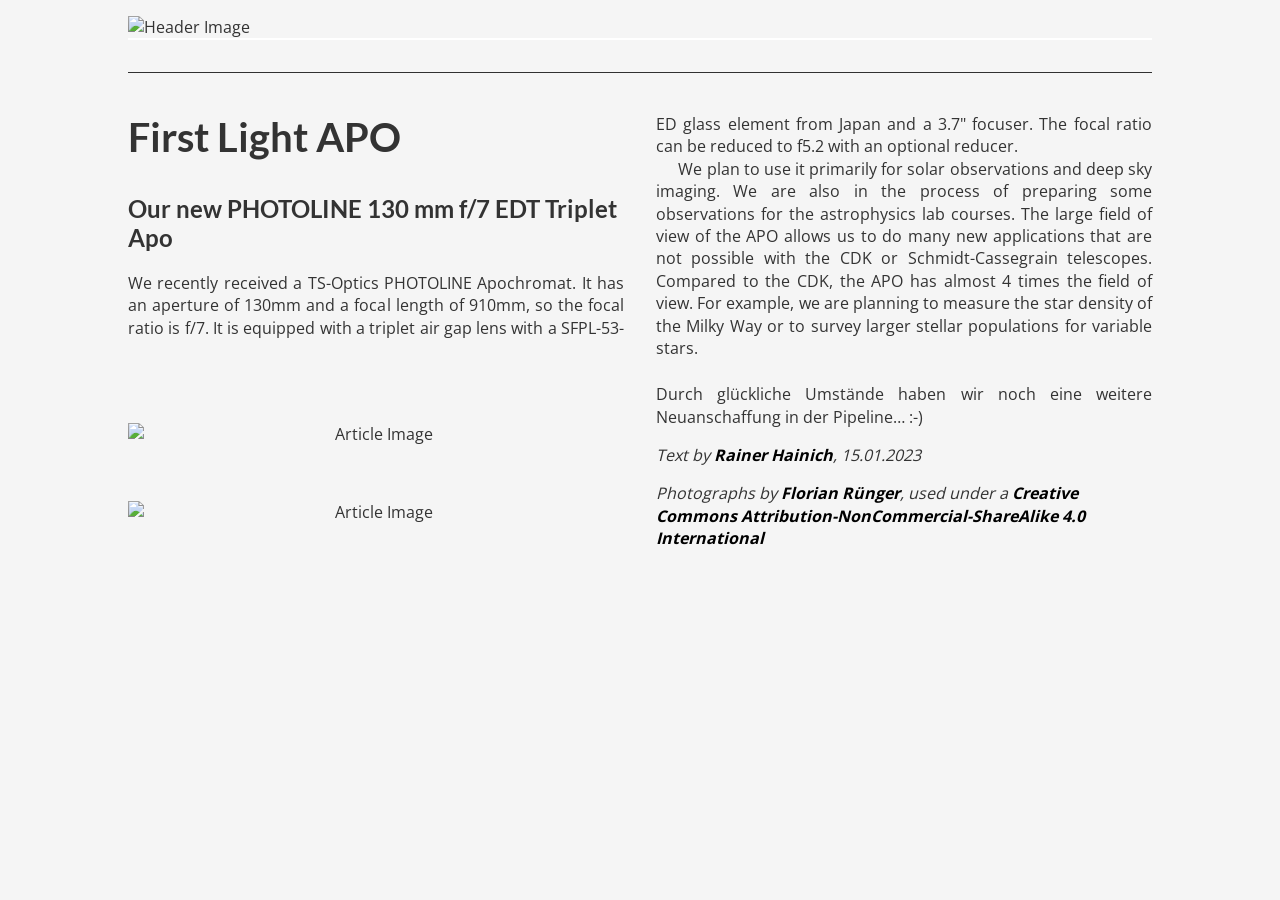
==== apo_first_light.html @ d1a4c63d "Adds news articles" ====
<!DOCTYPE html>
<html lang="en">
<head>
    <meta charset="UTF-8">
    <meta name="viewport" content="width=device-width, initial-scale=1.0">
    <title>First Light APO</title>

    <link rel="icon" href="favicon.ico">
    <link href="css/article.css" rel="stylesheet" type="text/css">
</head>
<body>
    <article>
        <header>
            <img src="images/default_header_image_cropped.jpg" alt="Header Image" class="full">
        </header>

        <div class="article-section multi-col cols-2">
            <h1>First Light APO</h1>
            <h2>Our new PHOTOLINE 130 mm f/7 EDT Triplet Apo </h2>
            <p>We recently received a TS-Optics PHOTOLINE Apochromat. It has an aperture of 130mm and a focal length of
                910mm, so the focal ratio is f/7. It is equipped with a triplet air gap lens with a SFPL-53-ED glass
                element from Japan and a 3.7" focuser. The focal ratio can be reduced to f5.2 with an optional reducer.
            </p>
            <p> We plan to use it primarily for solar observations and deep sky imaging. We are also in the process
                of preparing some observations for the astrophysics lab courses. The large field of view of the APO
                allows us to do many new applications that are not possible with the CDK or Schmidt-Cassegrain
                telescopes. Compared to the CDK, the APO has almost 4 times the field of view. For example, we are
                planning to measure the star density of the Milky Way or to survey larger stellar populations for
                variable stars.
            </p>
        </div>

        <div class="article-section multi-col cols-2">
        <figure class="figure-block span-4-of-4">
            <img src="images/APO_on_cgxl.jpg" alt="Article Image">
        </figure>
        <figure class="figure-block span-4-of-4">
            <img src="images/telescope_sun.JPG" alt="Article Image">
        </figure>
            <p> Durch glückliche Umstände haben wir noch eine weitere Neuanschaffung in der Pipeline… :-)</p>

            <p class="credits">Text by <a href="mailto:rhainich@astro.physik.uni-potsdam.de">Rainer Hainich</a>, 15.01.2023</p>
            <p class="credits">Photographs by <a href="mailto:fruenger@astro.physik.uni-potsdam.de">Florian Rünger</a>, used under a <a href="https://creativecommons.org/licenses/by-nc-sa/4.0/deed.en">Creative Commons Attribution-NonCommercial-ShareAlike 4.0 International</a></p>
        </div>

    </article>
</body>
</html>
---- css/article.css ----
/* open-sans-300 - latin */
@font-face {
  font-display: swap; /* Check https://developer.mozilla.org/en-US/docs/Web/CSS/@font-face/font-display for other options. */
  font-family: 'Open Sans';
  font-style: normal;
  font-weight: 300;
  src: url('../fonts/open-sans-v34-latin-300.woff2') format('woff2'), /* Chrome 36+, Opera 23+, Firefox 39+ */
       url('../fonts/open-sans-v34-latin-300.woff') format('woff'); /* Chrome 5+, Firefox 3.6+, IE 9+, Safari 5.1+ */
}

/* open-sans-regular - latin */
@font-face {
  font-display: swap; /* Check https://developer.mozilla.org/en-US/docs/Web/CSS/@font-face/font-display for other options. */
  font-family: 'Open Sans';
  font-style: normal;
  font-weight: 400;
  src: url('../fonts/open-sans-v34-latin-regular.woff2') format('woff2'), /* Chrome 36+, Opera 23+, Firefox 39+ */
       url('../fonts/open-sans-v34-latin-regular.woff') format('woff'); /* Chrome 5+, Firefox 3.6+, IE 9+, Safari 5.1+ */
}

/* open-sans-600 - latin */
@font-face {
  font-display: swap; /* Check https://developer.mozilla.org/en-US/docs/Web/CSS/@font-face/font-display for other options. */
  font-family: 'Open Sans';
  font-style: normal;
  font-weight: 600;
  src: url('../fonts/open-sans-v34-latin-600.woff2') format('woff2'), /* Chrome 36+, Opera 23+, Firefox 39+ */
       url('../fonts/open-sans-v34-latin-600.woff') format('woff'); /* Chrome 5+, Firefox 3.6+, IE 9+, Safari 5.1+ */
}

/* open-sans-700 - latin */
@font-face {
  font-display: swap; /* Check https://developer.mozilla.org/en-US/docs/Web/CSS/@font-face/font-display for other options. */
  font-family: 'Open Sans';
  font-style: normal;
  font-weight: 700;
  src: url('../fonts/open-sans-v34-latin-700.woff2') format('woff2'), /* Chrome 36+, Opera 23+, Firefox 39+ */
       url('../fonts/open-sans-v34-latin-700.woff') format('woff'); /* Chrome 5+, Firefox 3.6+, IE 9+, Safari 5.1+ */
}

/* lato-regular - latin */
@font-face {
  font-display: swap; /* Check https://developer.mozilla.org/en-US/docs/Web/CSS/@font-face/font-display for other options. */
  font-family: 'Lato';
  font-style: normal;
  font-weight: 400;
  src: url('../fonts/lato-v24-latin-regular.woff2') format('woff2'); /* Chrome 36+, Opera 23+, Firefox 39+, Safari 12+, iOS 10+ */
}

/* lato-700 - latin */
@font-face {
  font-display: swap; /* Check https://developer.mozilla.org/en-US/docs/Web/CSS/@font-face/font-display for other options. */
  font-family: 'Lato';
  font-style: normal;
  font-weight: 700;
  src: url('../fonts/lato-v24-latin-700.woff2') format('woff2'); /* Chrome 36+, Opera 23+, Firefox 39+, Safari 12+, iOS 10+ */
}

/* lato-900 - latin */
@font-face {
  font-display: swap; /* Check https://developer.mozilla.org/en-US/docs/Web/CSS/@font-face/font-display for other options. */
  font-family: 'Lato';
  font-style: normal;
  font-weight: 900;
  src: url('../fonts/lato-v24-latin-900.woff2') format('woff2'); /* Chrome 36+, Opera 23+, Firefox 39+, Safari 12+, iOS 10+ */
}

body {
    font-family: 'Open Sans', sans-serif;
    margin: 0;
    padding: 0;
    background-color: #f5f5f5;
    color: #333;
}

header img {
    width: 100%;
    margin: 0 auto;
    display: block;
    border-bottom: 2px solid #fff; /* Solid line below the image */
    margin-bottom: 1em;
}

article {
    width: 80%;
    margin: 0 auto;
}

article header {
    margin-bottom: 1.5rem;
    border-bottom: 1px solid rgba(0,0,0,0.8);
}

article header img {
    padding: 0rem;
}

/* Mobile-first styles */

h1, h2 {
    font-family: Lato, sans-serif;
}

article h1 {
    margin-top: 0;
    font-size: 2.5rem;
}

article h2 {
    font-size: 1.5rem;
}

article img, article video {
    width: 100%;
    max-width: 100%;
    margin: 1rem 0;
    padding: 1rem 0;
    display: block;
}

article p {
    text-align: justify;
    line-height: 1.4;
    margin: 0;
    hyphens: auto;
}

article p + p {
    text-indent: 1.4rem;
}

p a {
    font-weight: bolder;
    color: #000;
    text-decoration: none;
}

/* Highlighted note paragraph + link styling */
.highlight-note {
    color: #c62828; /* red tone */
    font-weight: 600;
}
.highlight-note .highlight-link,
.highlight-note a {
    color: #ff5252; /* vivid red */
    text-decoration: underline;
    text-underline-offset: 2px;
    font-weight: 700;
}
.highlight-note .highlight-link:hover,
.highlight-note a:hover {
    color: #ff1744;
}

p.credits {
    text-align: left;
    font-style: italic;
    text-indent: 0 !important;
    margin: 1rem 0;
}

/* ==========================
   Flexible multi-column system
   ========================== */
.article-section {
    margin: 1.5rem 0;
}

.multi-col {
    --col-gap: 2rem;
    column-gap: var(--col-gap);
    column-fill: balance;
}

/* Default mobile: single column */
.multi-col.cols-1,
.multi-col.cols-2,
.multi-col.cols-4 {
    column-count: 1;
}

/* Tablet */
@media only screen and (min-width: 768px) {
    .multi-col.cols-2 { column-count: 2; }
    .multi-col.cols-4 { column-count: 2; }
}

/* Desktop/wide */
@media only screen and (min-width: 1200px) {
    .multi-col.cols-4 { column-count: 4; }
}

/* Avoid awkward breaks for key elements */
.multi-col h1,
.multi-col h2,
.multi-col img,
.multi-col video {
    break-inside: avoid-column;
    -webkit-column-break-inside: avoid;
    column-break-inside: avoid;
}

/* ==========================
   Figure blocks that sit between text sections
   (work consistently across browsers)
   ========================== */
.figure-block {
    margin: 1.5rem auto;
    text-align: center;
}

.figure-block img,
.figure-block video {
    display: block;
    width: 100%;
    height: auto;
    margin: 0 auto;
}

/* Figure that spans all columns INSIDE a multi-col section */
.figure {
    -webkit-column-span: all;
    column-span: all;
    break-inside: avoid;
    margin: 1.5rem 0;
}
.figure img,
.figure video {
    width: 100%;
    height: auto;
    display: block;
}

/* removed grid-4 helper per request */

/* Spanning relative to a 4-column layout */
.figure-block.span-1-of-4 { max-width: 25%; }
.figure-block.span-2-of-4 { max-width: 50%; }
.figure-block.span-4-of-4 { max-width: 100%; }

/* Ensure figures are reasonable on small screens */
@media only screen and (max-width: 767px) {
    .figure-block.span-1-of-4,
    .figure-block.span-2-of-4,
    .figure-block.span-4-of-4 { max-width: 100%; }
}

/* Tablet styles */
@media only screen and (min-width: 768px) {
    article header {
        margin-bottom: 2.5rem;
        padding-bottom: 1rem;
    }
}

/* Desktop styles */
@media only screen and (min-width: 1024px) {
}
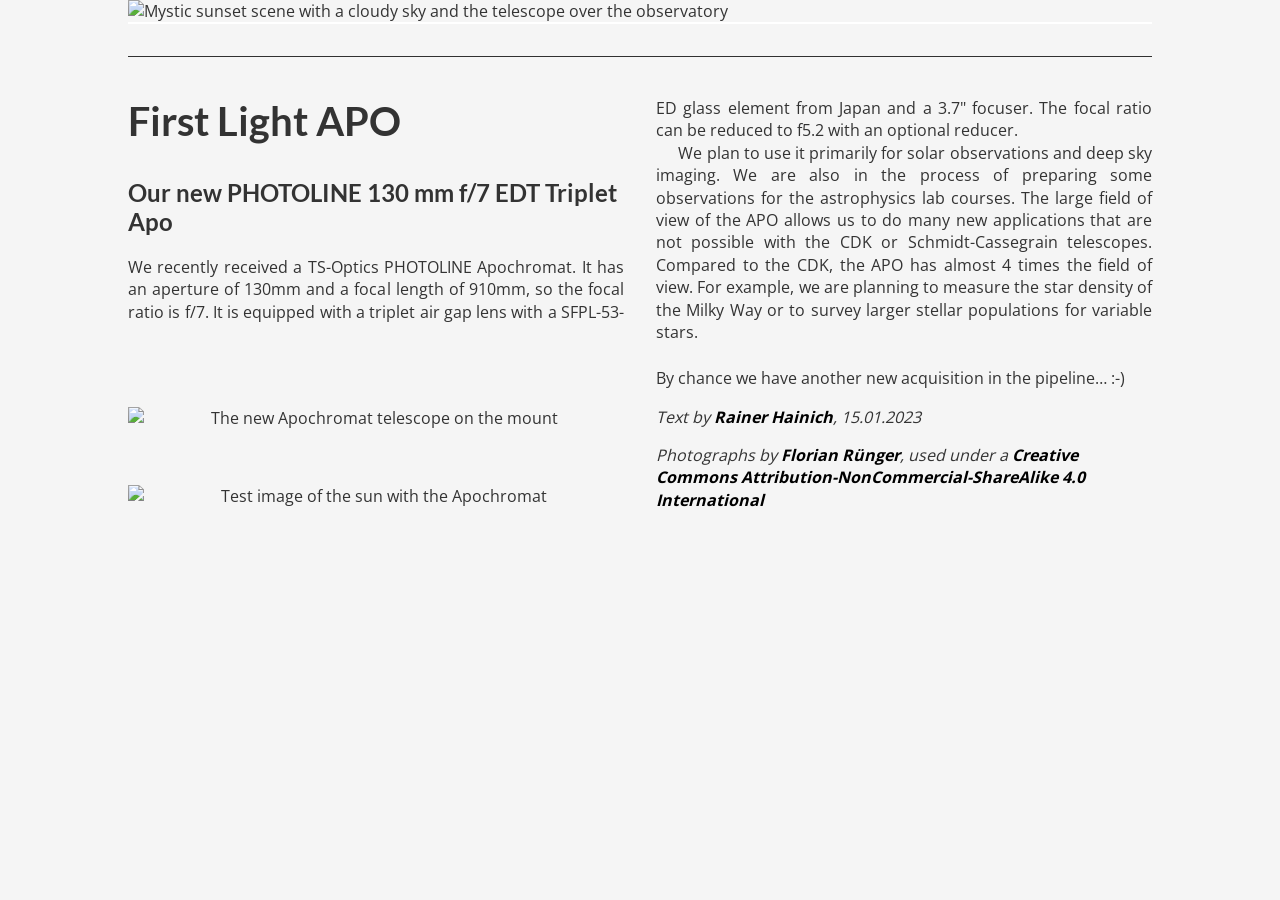
==== commit a239ff8a: "Improves loding times" ====
--- a/apo_first_light.html
+++ b/apo_first_light.html
@@ -11,7 +11,7 @@
 <body>
     <article>
         <header>
-            <img src="images/default_header_image_cropped.jpg" alt="Header Image" class="full">
+            <img src="images/default_header_image_cropped.jpg" alt="Mystic sunset scene with a cloudy sky and the telescope over the observatory" class="full" fetchpriority="high" decoding="async">
         </header>
 
         <div class="article-section multi-col cols-2">
@@ -32,12 +32,12 @@
 
         <div class="article-section multi-col cols-2">
         <figure class="figure-block span-4-of-4">
-            <img src="images/APO_on_cgxl.jpg" alt="Article Image">
+            <img src="images/APO_on_cgxl.jpg" alt="The new Apochromat telescope on the mount" loading="lazy" decoding="async">
         </figure>
         <figure class="figure-block span-4-of-4">
-            <img src="images/telescope_sun.JPG" alt="Article Image">
+            <img src="images/telescope_sun.JPG" alt="Test image of the sun with the Apochromat" loading="lazy" decoding="async">
         </figure>
-            <p> Durch glückliche Umstände haben wir noch eine weitere Neuanschaffung in der Pipeline… :-)</p>
+            <p> By chance we have another new acquisition in the pipeline… :-)</p>
 
             <p class="credits">Text by <a href="mailto:rhainich@astro.physik.uni-potsdam.de">Rainer Hainich</a>, 15.01.2023</p>
             <p class="credits">Photographs by <a href="mailto:fruenger@astro.physik.uni-potsdam.de">Florian Rünger</a>, used under a <a href="https://creativecommons.org/licenses/by-nc-sa/4.0/deed.en">Creative Commons Attribution-NonCommercial-ShareAlike 4.0 International</a></p>
@@ -45,4 +45,4 @@
 
     </article>
 </body>
-</html>+</html>
--- a/css/article.css
+++ b/css/article.css
@@ -1,68 +1,37 @@
-/* open-sans-300 - latin */
-@font-face {
-  font-display: swap; /* Check https://developer.mozilla.org/en-US/docs/Web/CSS/@font-face/font-display for other options. */
+/* open-sans-regular - latin */
+@font-face {
+  font-display: swap;
   font-family: 'Open Sans';
   font-style: normal;
-  font-weight: 300;
-  src: url('../fonts/open-sans-v34-latin-300.woff2') format('woff2'), /* Chrome 36+, Opera 23+, Firefox 39+ */
-       url('../fonts/open-sans-v34-latin-300.woff') format('woff'); /* Chrome 5+, Firefox 3.6+, IE 9+, Safari 5.1+ */
-}
-
-/* open-sans-regular - latin */
-@font-face {
-  font-display: swap; /* Check https://developer.mozilla.org/en-US/docs/Web/CSS/@font-face/font-display for other options. */
+  font-weight: 400;
+  src: url('../fonts/open-sans-v34-latin-regular.woff2') format('woff2');
+}
+
+/* open-sans-700 - latin (for b/strong in body text) */
+@font-face {
+  font-display: swap;
   font-family: 'Open Sans';
   font-style: normal;
+  font-weight: 700;
+  src: url('../fonts/open-sans-v34-latin-700.woff2') format('woff2');
+}
+
+/* lato-regular - latin */
+@font-face {
+  font-display: swap;
+  font-family: 'Lato';
+  font-style: normal;
   font-weight: 400;
-  src: url('../fonts/open-sans-v34-latin-regular.woff2') format('woff2'), /* Chrome 36+, Opera 23+, Firefox 39+ */
-       url('../fonts/open-sans-v34-latin-regular.woff') format('woff'); /* Chrome 5+, Firefox 3.6+, IE 9+, Safari 5.1+ */
-}
-
-/* open-sans-600 - latin */
-@font-face {
-  font-display: swap; /* Check https://developer.mozilla.org/en-US/docs/Web/CSS/@font-face/font-display for other options. */
-  font-family: 'Open Sans';
-  font-style: normal;
-  font-weight: 600;
-  src: url('../fonts/open-sans-v34-latin-600.woff2') format('woff2'), /* Chrome 36+, Opera 23+, Firefox 39+ */
-       url('../fonts/open-sans-v34-latin-600.woff') format('woff'); /* Chrome 5+, Firefox 3.6+, IE 9+, Safari 5.1+ */
-}
-
-/* open-sans-700 - latin */
-@font-face {
-  font-display: swap; /* Check https://developer.mozilla.org/en-US/docs/Web/CSS/@font-face/font-display for other options. */
-  font-family: 'Open Sans';
+  src: url('../fonts/lato-v24-latin-regular.woff2') format('woff2');
+}
+
+/* lato-700 - latin */
+@font-face {
+  font-display: swap;
+  font-family: 'Lato';
   font-style: normal;
   font-weight: 700;
-  src: url('../fonts/open-sans-v34-latin-700.woff2') format('woff2'), /* Chrome 36+, Opera 23+, Firefox 39+ */
-       url('../fonts/open-sans-v34-latin-700.woff') format('woff'); /* Chrome 5+, Firefox 3.6+, IE 9+, Safari 5.1+ */
-}
-
-/* lato-regular - latin */
-@font-face {
-  font-display: swap; /* Check https://developer.mozilla.org/en-US/docs/Web/CSS/@font-face/font-display for other options. */
-  font-family: 'Lato';
-  font-style: normal;
-  font-weight: 400;
-  src: url('../fonts/lato-v24-latin-regular.woff2') format('woff2'); /* Chrome 36+, Opera 23+, Firefox 39+, Safari 12+, iOS 10+ */
-}
-
-/* lato-700 - latin */
-@font-face {
-  font-display: swap; /* Check https://developer.mozilla.org/en-US/docs/Web/CSS/@font-face/font-display for other options. */
-  font-family: 'Lato';
-  font-style: normal;
-  font-weight: 700;
-  src: url('../fonts/lato-v24-latin-700.woff2') format('woff2'); /* Chrome 36+, Opera 23+, Firefox 39+, Safari 12+, iOS 10+ */
-}
-
-/* lato-900 - latin */
-@font-face {
-  font-display: swap; /* Check https://developer.mozilla.org/en-US/docs/Web/CSS/@font-face/font-display for other options. */
-  font-family: 'Lato';
-  font-style: normal;
-  font-weight: 900;
-  src: url('../fonts/lato-v24-latin-900.woff2') format('woff2'); /* Chrome 36+, Opera 23+, Firefox 39+, Safari 12+, iOS 10+ */
+  src: url('../fonts/lato-v24-latin-700.woff2') format('woff2');
 }
 
 body {
@@ -73,11 +42,12 @@
     color: #333;
 }
 
-header img {
+header img,
+article header img.full {
     width: 100%;
     margin: 0 auto;
     display: block;
-    border-bottom: 2px solid #fff; /* Solid line below the image */
+    border-bottom: 2px solid #fff;
     margin-bottom: 1em;
 }
 
@@ -94,8 +64,6 @@
 article header img {
     padding: 0rem;
 }
-
-/* Mobile-first styles */
 
 h1, h2 {
     font-family: Lato, sans-serif;
@@ -129,20 +97,24 @@
     text-indent: 1.4rem;
 }
 
+article b,
+article strong {
+    font-weight: 700;
+}
+
 p a {
     font-weight: bolder;
     color: #000;
     text-decoration: none;
 }
 
-/* Highlighted note paragraph + link styling */
 .highlight-note {
-    color: #c62828; /* red tone */
-    font-weight: 600;
+    color: #c62828;
+    font-weight: 700;
 }
 .highlight-note .highlight-link,
 .highlight-note a {
-    color: #ff5252; /* vivid red */
+    color: #ff5252;
     text-decoration: underline;
     text-underline-offset: 2px;
     font-weight: 700;
@@ -159,9 +131,6 @@
     margin: 1rem 0;
 }
 
-/* ==========================
-   Flexible multi-column system
-   ========================== */
 .article-section {
     margin: 1.5rem 0;
 }
@@ -172,25 +141,21 @@
     column-fill: balance;
 }
 
-/* Default mobile: single column */
 .multi-col.cols-1,
 .multi-col.cols-2,
 .multi-col.cols-4 {
     column-count: 1;
 }
 
-/* Tablet */
 @media only screen and (min-width: 768px) {
     .multi-col.cols-2 { column-count: 2; }
     .multi-col.cols-4 { column-count: 2; }
 }
 
-/* Desktop/wide */
 @media only screen and (min-width: 1200px) {
     .multi-col.cols-4 { column-count: 4; }
 }
 
-/* Avoid awkward breaks for key elements */
 .multi-col h1,
 .multi-col h2,
 .multi-col img,
@@ -200,10 +165,6 @@
     column-break-inside: avoid;
 }
 
-/* ==========================
-   Figure blocks that sit between text sections
-   (work consistently across browsers)
-   ========================== */
 .figure-block {
     margin: 1.5rem auto;
     text-align: center;
@@ -217,7 +178,6 @@
     margin: 0 auto;
 }
 
-/* Figure that spans all columns INSIDE a multi-col section */
 .figure {
     -webkit-column-span: all;
     column-span: all;
@@ -231,28 +191,19 @@
     display: block;
 }
 
-/* removed grid-4 helper per request */
-
-/* Spanning relative to a 4-column layout */
 .figure-block.span-1-of-4 { max-width: 25%; }
 .figure-block.span-2-of-4 { max-width: 50%; }
 .figure-block.span-4-of-4 { max-width: 100%; }
 
-/* Ensure figures are reasonable on small screens */
 @media only screen and (max-width: 767px) {
     .figure-block.span-1-of-4,
     .figure-block.span-2-of-4,
     .figure-block.span-4-of-4 { max-width: 100%; }
 }
 
-/* Tablet styles */
 @media only screen and (min-width: 768px) {
     article header {
         margin-bottom: 2.5rem;
         padding-bottom: 1rem;
     }
 }
-
-/* Desktop styles */
-@media only screen and (min-width: 1024px) {
-}
